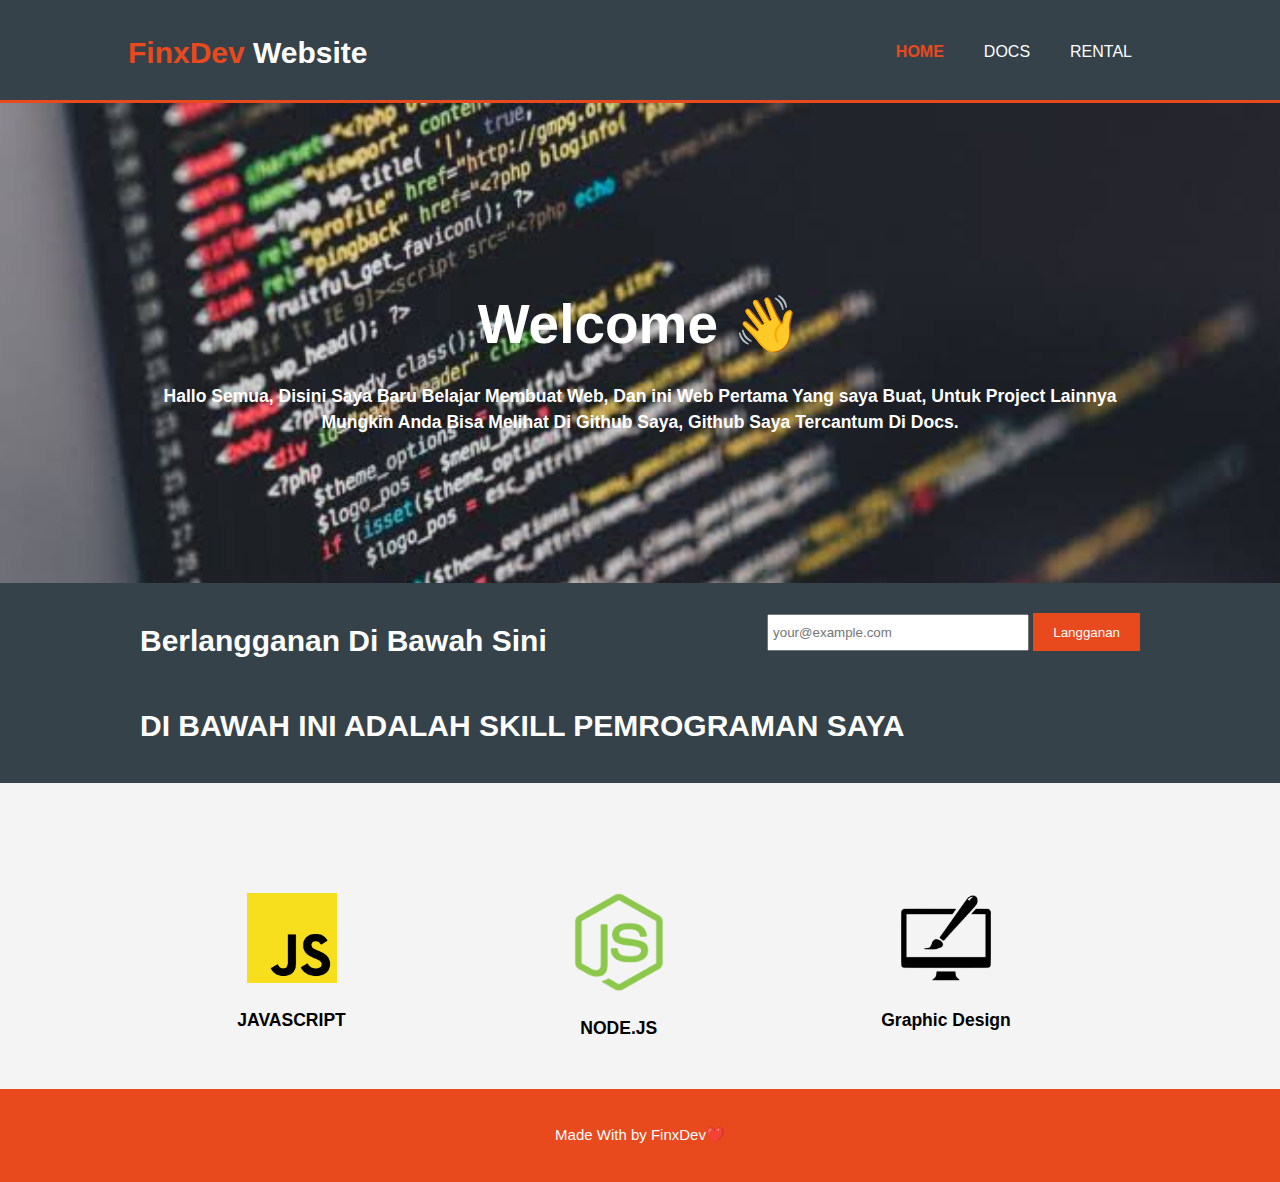
==== index.html @ 7d5c485f "poert" ====
<!DOCTYPE html>
<html>
  <head>
    <meta charset="utf-8">
    <meta name="description" content="Affordable and professional web design">
	  <meta name="keywords" content="web design, affordable web design, professional web design">
  	<meta name="author" content="Brad Traversy">
    <title>FinxDev | Welcome👋</title>
    <link rel="stylesheet" href="./css/style.css">
    <link rel="icon" href="img/favicon.png">
  </head>
  <body>
    <header>
      <div class="container">
        <div id="branding">
          <h1><span class="highlight">FinxDev</span> Website</h1>
        </div>
        <nav>
          <ul>
            <li class="current"><a href="index.html">Home</a></li>
            <li><a href="docs.html">docs</a></li>
            <li><a href="price.html">Rental</a></li>
          </ul>
        </nav>
      </div>
    </header>

    <section id="showcase">
      <div class="container">
        <h1>Welcome 👋</h1>
        <h3>Hallo Semua, Disini Saya Baru Belajar Membuat Web, Dan ini Web Pertama Yang saya Buat, Untuk Project Lainnya Mungkin Anda Bisa Melihat Di Github Saya, Github Saya Tercantum Di Docs.</h3>
      </div>
    </section>

    <section id="newsletter">
      <div class="container">
        <h1>Berlangganan Di Bawah Sini</h1>
        <form>
          <input type="email" placeholder="your@example.com" required>
          <button type="submit" class="button_1">Langganan</button>
        </form>
        <h1>DI BAWAH INI ADALAH SKILL PEMROGRAMAN SAYA</h1>
      </div>
    </section>
    <section id="boxes">
      <div class="container">
        <div class="box">
          <img src="./img/javascript.png">
          <h3>JAVASCRIPT</h3>
        </div>
        <div class="box">
          <img src="./img/nodejs.png">
          <h3>NODE.JS</h3>
        </div>
        <div class="box">
          <img src="./img/logo_brush.png">
          <h3>Graphic Design</h3>
        </div>
      </div>
    </section>

    <footer>
      <p>Made With by FinxDev❤️</p>
    </footer>
  </body>
</html>
---- css/style.css ----
body{
  font: 15px/1.5 Arial, Helvetica,sans-serif;
  padding:0;
  margin:0;
  background-color:#f4f4f4;
}

/* Global */
.container{
  width:80%;
  margin:auto;
  overflow:hidden;
}

.jumbotron {
  padding-top: 6rem;
  background-color: #e2edff;
}

#projects {
  background-color: #e2edff;
}

section {
  padding-top: 5rem;
}


ul{
  margin:0;
  padding:0;
}

.button_1{
  height:38px;
  background:#e8491d;
  border:0;
  padding-left: 20px;
  padding-right:20px;
  color:#ffffff;
}

.dark{
  padding:15px;
  background:#35424a;
  color:#ffffff;
  margin-top:10px;
  margin-bottom:10px;
}

/* Header **/
header{
  background:#35424a;
  color:#ffffff;
  padding-top:30px;
  min-height:70px;
  border-bottom:#e8491d 3px solid;
}

header a{
  color:#ffffff;
  text-decoration:none;
  text-transform: uppercase;
  font-size:16px;
}

header li{
  float:left;
  display:inline;
  padding: 0 20px 0 20px;
}

header #branding{
  float:left;
}

header #branding h1{
  margin:0;
}

header nav{
  float:right;
  margin-top:10px;
}

header .highlight, header .current a{
  color:#e8491d;
  font-weight:bold;
}

header a:hover{
  color:#cccccc;
  font-weight:bold;
}

/* Showcase */
#showcase{
  min-height:400px;
  background:url('../img/showcase.jpg') no-repeat;
  background-position: center;
  background-size: cover;
  text-align:center;
  color:#ffffff;
}

#showcase h1{
  margin-top:100px;
  font-size:55px;
  margin-bottom:10px;
}

#showcase p{
  font-size:20px;
}

/* Newsletter */
#newsletter{
  padding:15px;
  color:#ffffff;
  background:#35424a
}

#newsletter h1{
  float:left;
}

#newsletter form {
  float:right;
  margin-top:15px;
}

#newsletter input[type="email"]{
  padding:4px;
  height:25px;
  width:250px;
}

/* Boxes */
#boxes{
  margin-top:20px;
}

#boxes .box{
  float:left;
  text-align: center;
  width:30%;
  padding:10px;
}

#boxes .box img{
  width:90px;
}

/* Sidebar */
aside#sidebar{
  float:right;
  width:30%;
  margin-top:10px;
}

aside#sidebar .quote input, aside#sidebar .quote textarea{
  width:90%;
  padding:5px;
}

/* Main-col */
article#main-col{
  float:left;
  width:65%;
}

/* Services */
ul#services li{
  list-style: none;
  padding:20px;
  border: #cccccc solid 1px;
  margin-bottom:5px;
  background:#e6e6e6;
}

footer{
  padding:20px;
  margin-top:20px;
  color:#ffffff;
  background-color:#e8491d;
  text-align: center;
}

/* Media Queries */
@media(max-width: 768px){
  header #branding,
  header nav,
  header nav li,
  #newsletter h1,
  #newsletter form,
  #boxes .box,
  article#main-col,
  aside#sidebar{
    float:none;
    text-align:center;
    width:100%;
  }

  header{
    padding-bottom:20px;
  }

  #showcase h1{
    margin-top:40px;
  }

  #newsletter button, .quote button{
    display:block;
    width:100%;
  }

  #newsletter form input[type="email"], .quote input, .quote textarea{
    width:100%;
    margin-bottom:5px;
  }
}
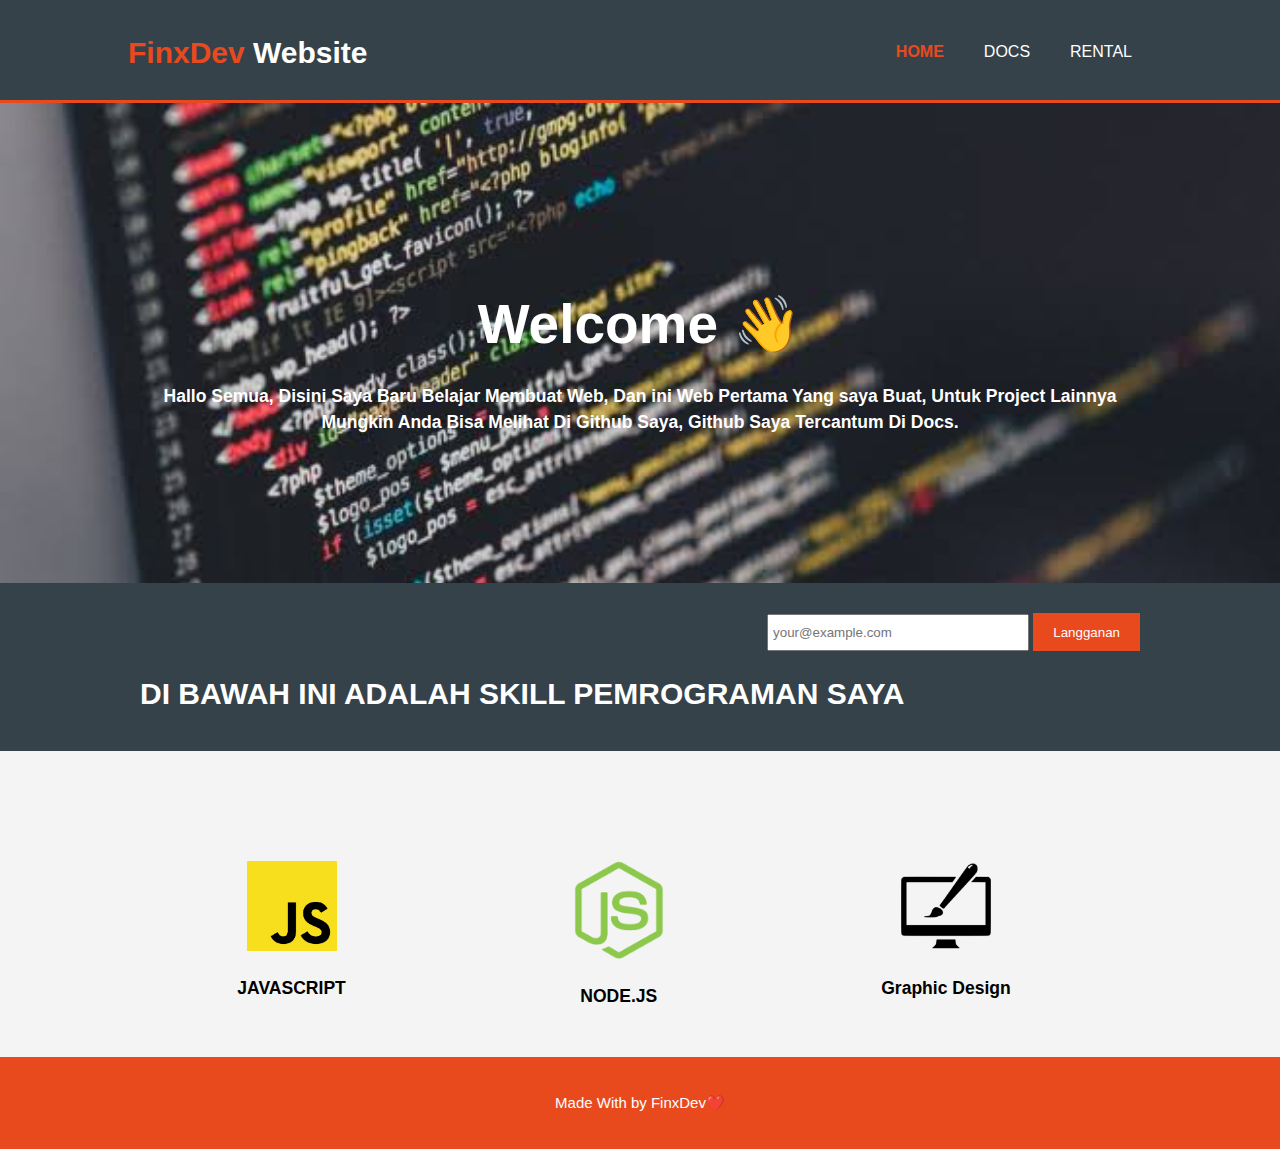
==== commit fd7996cc: "update index.html" ====
--- a/index.html
+++ b/index.html
@@ -34,7 +34,6 @@
 
     <section id="newsletter">
       <div class="container">
-        <h1>Berlangganan Di Bawah Sini</h1>
         <form>
           <input type="email" placeholder="your@example.com" required>
           <button type="submit" class="button_1">Langganan</button>
